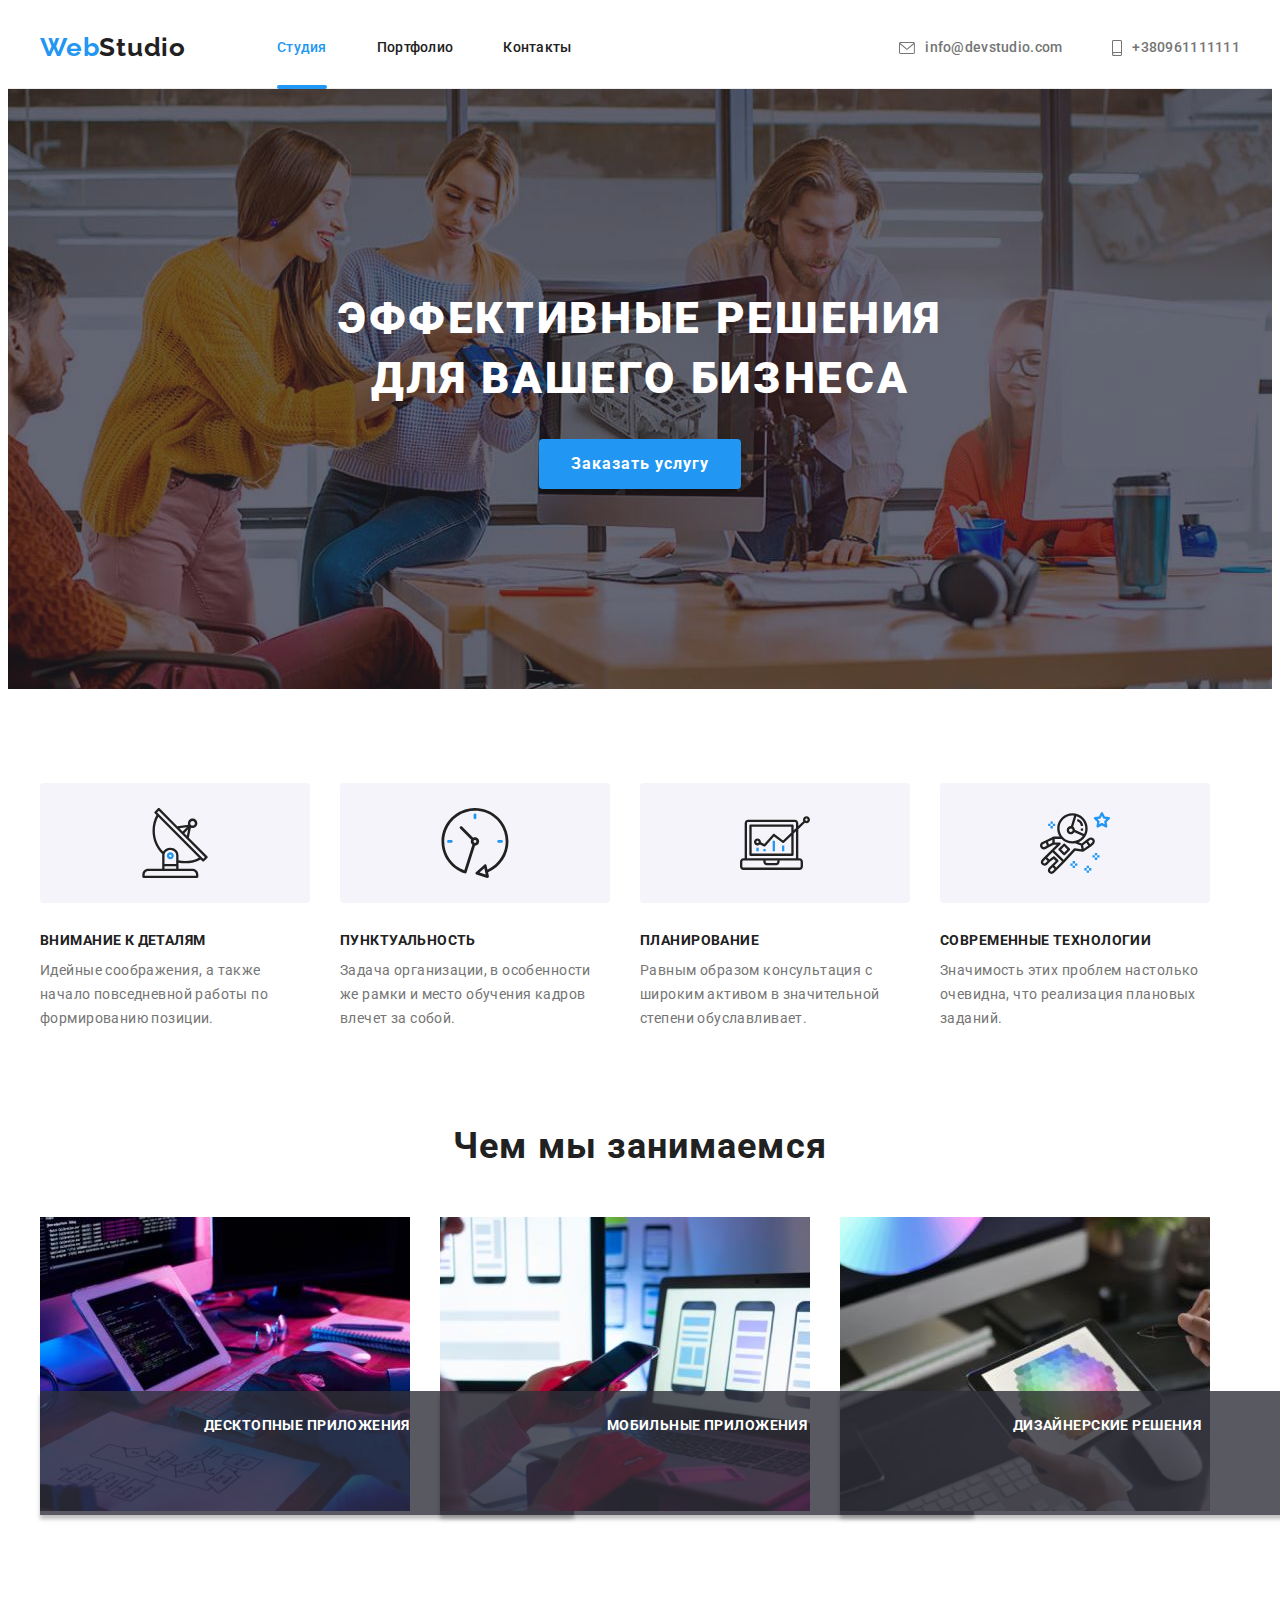
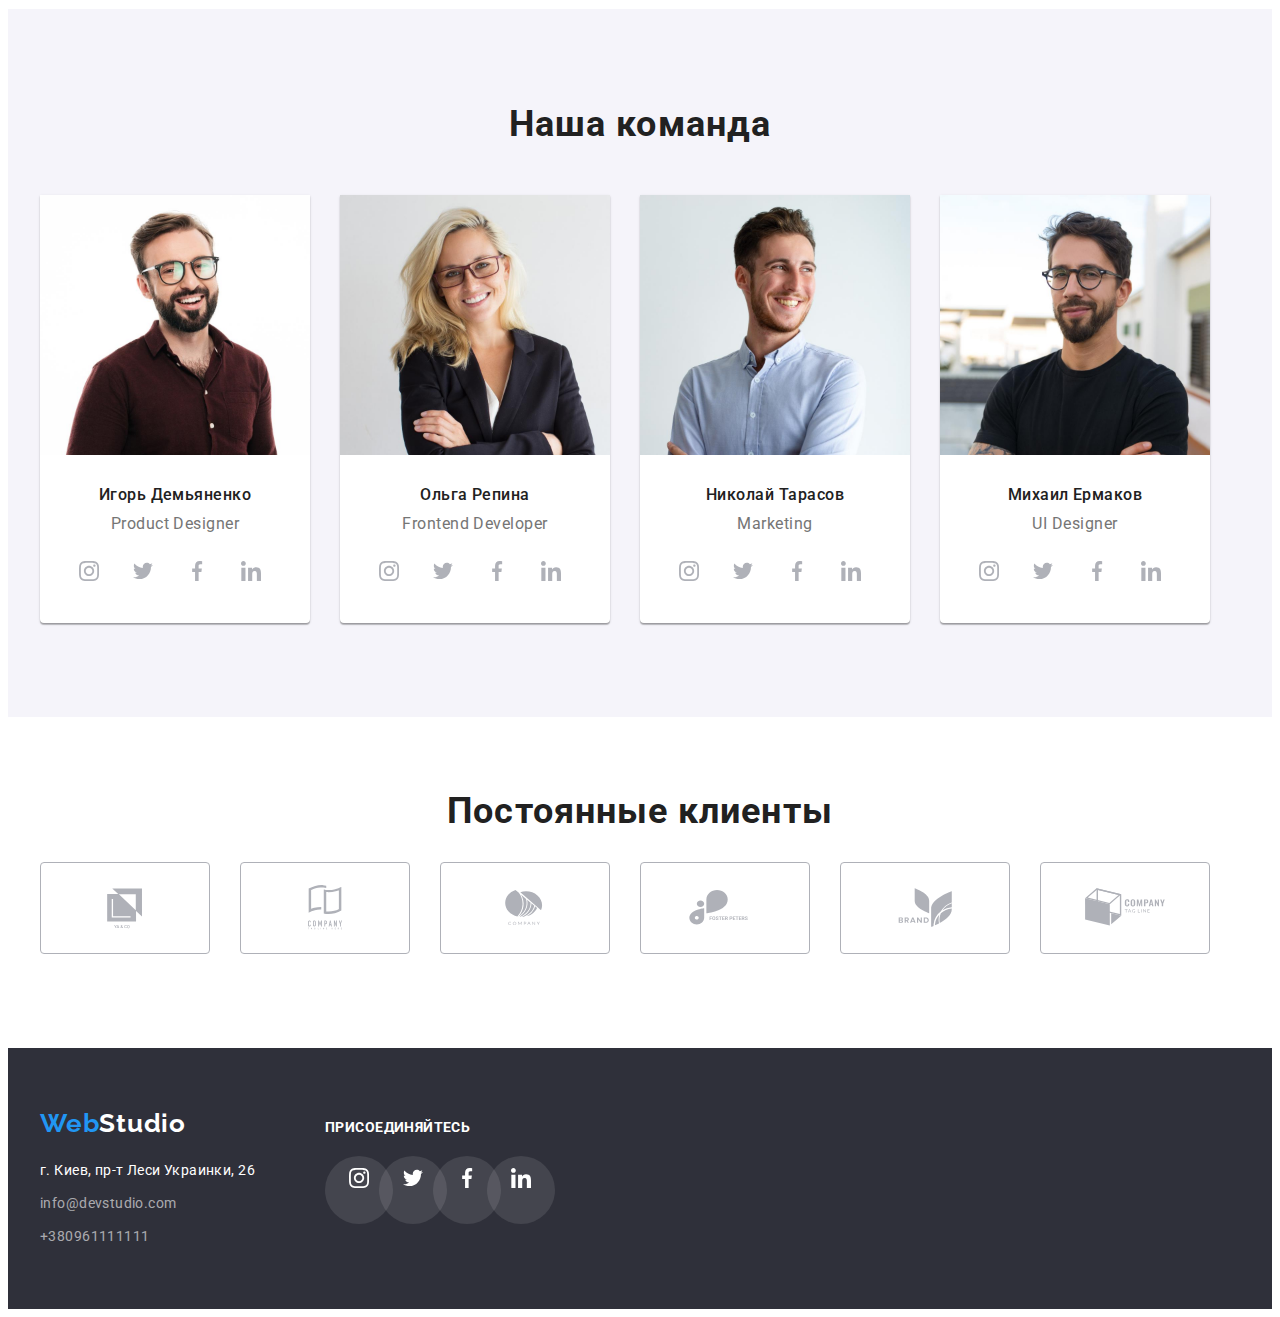
==== index.html @ d9d8e232 "added modal window" ====
<!DOCTYPE html>
<html lang="en">
<head>
    <meta charset="UTF-8">
    <meta http-equiv="X-UA-Compatible" content="IE=edge">
    <meta name="viewport" content="width=device-width, initial-scale=1.0">
    <title>WebStudio</title>
    <link rel="preconnect" href="https://fonts.googleapis.com">
    <link rel="preconnect" href="https://fonts.gstatic.com" crossorigin>
    <link href="https://fonts.googleapis.com/css2?family=Raleway:wght@700&family=Roboto:wght@400;500;900&display=swap"
      rel="stylesheet">
      <link rel="stylesheet" href="https://cdnjs.cloudflare.com/ajax/libs/modern-normalize/0.2.0/modern-normalize.min.css"
        integrity="sha512-sqIVMkf5f8XGYI/UZYGs7wODxlUeoj9JknataPfUwtvrSKWMHrMXGZ7Evb6nabFYJQG15vFFyALe6r0nWCD1Ug=="
        crossorigin="anonymous" referrerpolicy="no-referrer" />
    <link rel="stylesheet" href="./css/styles.css">
</head>

<body>
<!-- header -->
  <header class="header">
    <div class="container header-container">
      <nav class="header-nav">
        <a class="header-logo link" href=""><span class="logo-accent">Web</span>Studio</a>
        <ul class="header-list list">
            <li class="header-item">
              <a class="header-link link current" href="./index.html">Студия</a>
            </li>
            <li class="header-item">
              <a class="header-link link" href="./portfolio.html">Портфолио</a>
            </li>
            <li class="header-item">
              <a class="header-link link" href="">Контакты</a>
            </li>
        </ul>
      </nav> 
      
    <ul class="header-cont-list list">
      <li class="header-cont-item">
        <a class="header-cont-link link header-cont-link-icon" href="mailto:info@devstudio.com">
          <svg class="header-cont-icon" width="16px" height="12px">
            <use href="./images/icons.svg#envelope"></use>
          </svg>
          info@devstudio.com</a>
      </li>
      <li class="header-cont-item">
        <a class="header-cont-link link" href="tel:+380961111111">
          <svg class="header-cont-icon" width="10px" height="16px">
            <use href="./images/icons.svg#smartphone"></use>
          </svg>
          +380961111111</a>
      </li>
    </ul>
    </div>
  </header>

  <main>
<!--Hero-->
    <section class="hero bgr-image">
      <div class="container">
        <h1 class="hero-title">Эффективные решения для вашего бизнеса</h1>
        <button class="hero-button" type="button" data-modal-open>Заказать услугу</button>
      </div>
    </section>
    
<!--Our Qualities-->
    <section class="qualities section">
      <div class="container qualities-container">
      <h2 class="qualities-title visually-hidden">заголовок</h2>
      <ul class="qualities-list list">
        <li class="qualities-item">
          <div class="qualities-img">
            <svg class="qualities-icon">
              <use href="./images/icons.svg#antenna"></use>
            </svg>
          </div>
          <h3 class="qualities-second-title">Внимание к деталям</h3>
          <p class="qualities-text">Идейные соображения, а также начало повседневной работы по формированию позиции.</p>
        </li>
        <li class="qualities-item">
          <div class="qualities-img">
            <svg class="qualities-icon">
              <use href="./images/icons.svg#clock"></use>
            </svg>
          </div>
          <h3 class="qualities-second-title">Пунктуальность</h3>
          <p class="qualities-text">Задача организации, в особенности же рамки и место обучения кадров влечет за собой.</p>
        </li>
        <li class="qualities-item">
          <div class="qualities-img">
            <svg class="qualities-icon">
              <use href="./images/icons.svg#diagram"></use>
            </svg>
          </div>
          <h3 class="qualities-second-title">Планирование</h3>
          <p class="qualities-text">Равным образом консультация с широким активом в значительной степени обуславливает.</p>
        </li>
        <li class="qualities-item">
          <div class="qualities-img">
            <svg class="qualities-icon">
              <use href="./images/icons.svg#astronaut"></use>
            </svg>
          </div>
          <h3 class="qualities-second-title">Современные технологии</h3>
          <p class="qualities-text">Значимость этих проблем настолько очевидна, что реализация плановых заданий.</p>
        </li>
      </ul>
      </div>
    </section>

<!--What we do-->
      <section class="work section">
        <div class="container work-container">
        <h2 class="work-title">Чем мы занимаемся</h2>
        <ul class="work-list list" >
            <li class="work-item">
              <img class="work-img" src="./images/img1.jpg" alt="оформление контента" width="370">
              <p class="work-text">
                Десктопные приложения
              </p>
            </li>
          <li class="work-item">
            <img src="./images/img2.jpg" alt="мобильные приложения" width="370">
            <p class="work-text">
              Мобильные приложения
            </p>
          </li>
          <li class="work-item">
            <img src="./images/img3.jpg" alt="цветовая гамма на планщете" width="370">
            <p class="work-text">
              Дизайнерские решения
            </p>
          </li>
        </ul>
        </div>
      </section>
      
<!--Our Team-->
    <section class="team section">
      <div class="container">
      <h2 class="team-title">Наша команда</h2>
      <ul class="team-list list">
        <li class="team-item">
          <img class="team-photo" src="./images/photo1.jpg" alt="фото сотрудника" width="270">
          <diV class="team-description">
            <h3 class="team-name">Игорь Демьяненко</h3>
            <p class="team-position">Product Designer</p>
            <ul class="team-social-list list">
              <li class="team-social-item">
                <a href="" class="team-social-link">
                  <svg class="team-social-icon">
                    <use href="./images/icons.svg#instagram"></use>
                  </svg>
                </a>
              </li>
              <li class="team-social-item">
                <a href="" class="team-social-link">
                  <svg class="team-social-icon">
                    <use href="./images/icons.svg#twitter"></use>
                  </svg>
                </a>
              </li>
              <li class="team-social-item">
                <a href="" class="team-social-link">
                  <svg class="team-social-icon">
                    <use href="./images/icons.svg#facebook"></use>
                  </svg>
                </a>
              </li>
              <li class="team-social-item">
                <a href="" class="team-social-link">
                  <svg class="team-social-icon">
                    <use href="./images/icons.svg#linkedin"></use>
                  </svg>
                </a>
              </li>
            </ul>
          </diV>
        </li>
        
        <li class="team-item">
          <img class="team-photo" src="./images/photo2.jpg" alt="фото сотрудника" width="270">
          <diV class="team-description">
            <h3 class="team-name">Ольга Репина</h3>
            <p class="team-position">Frontend Developer</p>
            <ul class="team-social-list list">
              <li class="team-social-item">
                <a href="" class="team-social-link">
                  <svg class="team-social-icon">
                    <use href="./images/icons.svg#instagram"></use>
                  </svg>
                </a>
              </li>
              <li class="team-social-item">
                <a href="" class="team-social-link">
                  <svg class="team-social-icon">
                    <use href="./images/icons.svg#twitter"></use>
                  </svg>
                </a>
              </li>
              <li class="team-social-item">
                <a href="" class="team-social-link">
                  <svg class="team-social-icon">
                    <use href="./images/icons.svg#facebook"></use>
                  </svg>
                </a>
              </li>
              <li class="team-social-item">
                <a href="" class="team-social-link">
                  <svg class="team-social-icon">
                    <use href="./images/icons.svg#linkedin"></use>
                  </svg>
                </a>
              </li>
            </ul>
          </diV>
        </li>
        <li class="team-item">
          <img class="team-photo" src="./images/photo3.jpg" alt="фото сотрудника" width="270">
          <diV class="team-description">
            <h3 class="team-name">Николай Тарасов</h3>
            <p class="team-position">Marketing</p>
            <ul class="team-social-list list">
              <li class="team-social-item">
                <a href="" class="team-social-link">
                  <svg class="team-social-icon">
                    <use href="./images/icons.svg#instagram"></use>
                  </svg>
                </a>
              </li>
              <li class="team-social-item">
                <a href="" class="team-social-link">
                  <svg class="team-social-icon">
                    <use href="./images/icons.svg#twitter"></use>
                  </svg>
                </a>
              </li>
              <li class="team-social-item">
                <a href="" class="team-social-link">
                  <svg class="team-social-icon">
                    <use href="./images/icons.svg#facebook"></use>
                  </svg>
                </a>
              </li>
              <li class="team-social-item">
                <a href="" class="team-social-link">
                  <svg class="team-social-icon">
                    <use href="./images/icons.svg#linkedin"></use>
                  </svg>
                </a>
              </li>
            </ul>
          </diV>
        </li>
        <li class="team-item"> 
          <img class="team-photo" src="./images/photo4.jpg" alt="фото сотрудника" width="270">
          <diV class="team-description">
            <h3 class="team-name">Михаил Ермаков</h3>
            <p class="team-position">UI Designer</p>
            <ul class="team-social-list list">
              <li class="team-social-item">
                <a href="" class="team-social-link">
                  <svg class="team-social-icon">
                    <use href="./images/icons.svg#instagram"></use>
                  </svg>
                </a>
              </li>
              <li class="team-social-item">
                <a href="" class="team-social-link">
                  <svg class="team-social-icon">
                    <use href="./images/icons.svg#twitter"></use>
                  </svg>
                </a>
              </li>
              <li class="team-social-item">
                <a href="" class="team-social-link">
                  <svg class="team-social-icon">
                    <use href="./images/icons.svg#facebook"></use>
                  </svg>
                </a>
              </li>
              <li class="team-social-item">
                <a href="" class="team-social-link">
                  <svg class="team-social-icon">
                    <use href="./images/icons.svg#linkedin"></use>
                  </svg>
                </a>
              </li>
            </ul>
          </diV>
        </li>
      </ul>
    </div>
    </section>

<!--Regular Clients-->
    <section class="clients section">
      <div class="container">
        <h2 class="clients-title">Постоянные клиенты</h2>
        <ul class="clients-list list">
          <li class="clients-item">
            <a class="clients-link" href="">
              <svg class="clients-icon">
                <use href="./images/icons.svg#Company1-logo"></use>
              </svg>
            </a>
          </li>
          <li class="clients-item">
            <a class="clients-link" href="">
              <svg class="clients-icon">
                <use href="./images/icons.svg#Company2-Logo"></use>
              </svg>
            </a>
          </li>
          <li class="clients-item">
            <a class="clients-link" href="">
              <svg class="clients-icon">
                <use href="./images/icons.svg#Company3-Logo"></use>
              </svg>
            </a>
          </li>
          <li class="clients-item">
            <a class="clients-link" href="">
              <svg class="clients-icon">
                <use href="./images/icons.svg#Company4-Logo"></use>
              </svg>
            </a>
          </li>
          <li class="clients-item">
            <a class="clients-link" href="">
              <svg class="clients-icon">
                <use href="./images/icons.svg#Company5-Logo"></use>
              </svg>
            </a>
          </li>
          <li class="clients-item">
            <a class="clients-link" href="">
              <svg class="clients-icon">
                <use href="./images/icons.svg#Company6-Logo"></use>
              </svg>
            </a>
          </li>
          
        </ul>
      </div>
    </section>
  </main>
  
<!---------------- footer ------------------->
  <footer class="footer">
    <div class="container footer-container">
      <div class="footer-adress-conteiner">
        <a class="footer-logo link" href="WebStudio"> <span class="logo-accent">Web</span>Studio</a>
        <address class="address">
          г. Киев, пр-т Леси Украинки, 26
        </address>
        <ul class="footer-list list">
          <li class="footer-item">
            <a class="footer-link link" href="mailto:info@devstudio.com">info@devstudio.com</a>
          </li>
          <li class="footer-item">
            <a class="footer-link link" href="tel:+380961111111">+380961111111</a>
          </li>
        </ul>
      </div>

      <div class="footer-social-conteiner">
        <p class="footer-social-text">присоединяйтесь</p>
        <ul class="footer-social-list list">
          <li class="footer-social-item">
            <a href="" class="footer-social-link link">
              <svg class="footer-social-icon">
                <use href="./images/icons.svg#instagram"></use>
              </svg>
            </a>
          </li>
          <li class="footer-social-item">
            <a href="" class="footer-social-link link">
              <svg class="footer-social-icon">
                <use href="./images/icons.svg#twitter"></use>
              </svg>
            </a>
          </li>
          <li class="footer-social-item">
            <a href="" class="footer-social-link link">
              <svg class="footer-social-icon">
                <use href="./images/icons.svg#facebook"></use>
              </svg>
            </a>
          </li>
          <li class="footer-social-item">
            <a href="" class="footer-social-link link">
              <svg class="footer-social-icon">
                <use href="./images/icons.svg#linkedin"></use>
              </svg>
            </a>
          </li>
        </ul>
        
      </div>
    </div>
  </footer> 

<!---------------- Modal widow ------------------>
  <div class="backdrop is-hidden" data-modal>
    <div class="modal">
      <button type="button" class="close-modal" data-modal-close>
        <svg class="close-modal-icon" width="18px" height="18px">
          <use href="./images/icons.svg#close"></use>
        </svg>
      </button>
    </div>
  </div>

<script src="./js/modal.js"></script>
</body>
</html>
---- css/styles.css ----
:root {
  --primery-text-color: #757575;
  --title-text-color: #212121;
  --accent-text-clor: #2196f3;
  --background-color: #2f303a;
  --white-color: #ffffff;
  --icons-color: #afb1b8;
}

body {
  color: var(--primery-text-color);
  font-family: roboto;
}

.list {
  list-style: none;
}

.link {
  text-decoration: none;
}

.visually-hidden {
  position: absolute;
  white-space: nowrap;
  width: 1px;
  height: 1px;
  overflow: hidden;
  border: 0;
  padding: 0;
  clip: rect(0 0 0 0);
  clip-path: inset(50%);
  margin: -1px;
}

p,
h1,
h2,
h3,
h4,
h5,
h6 {
  margin: 0;
}
ul {
  margin: 0;
  padding: 0;
}

.container {
  width: 1200px;
  padding-right: 15px;
  padding-left: 15px;
  margin: 0 auto;
}

.section {
  padding-top: 94px;
  padding-bottom: 94px;
  max-width: 1600px;
}

/* ..........................header .........................*/

.header {
  border-bottom: 1px solid #ececec;
  max-width: 1600px;

  font-family: Roboto;
  font-weight: 500;
  font-size: 14px;
  line-height: 1.14;
  letter-spacing: 0.02em;
  background-color: var(--white-color);
}

.header-container {
  display: flex;
  justify-content: space-between;
  align-items: center;
}

.header-nav {
  display: flex;
  align-items: center;
}

.header-logo {
  margin-right: 91px;
  font-family: Raleway;
  font-weight: 700;
  font-size: 26px;
  line-height: 1.2;
  letter-spacing: 0.03em;
  color: var(--title-text-color);
}
.logo-accent {
  color: var(--accent-text-clor);
}

.header-list {
  display: flex;
}

.header-item:not(:last-child) {
  margin-right: 50px;
}

.header-link {
  position: relative;
  display: block;
  padding-top: 32px;
  padding-bottom: 32px;
  color: var(--title-text-color);
  transition: color 250ms cubic-bezier(0.4, 0, 0.2, 1);
}
.header-link:hover,
.header-link:focus {
  color: var(--accent-text-clor);
}

.current {
  color: var(--accent-text-clor);
}
.current::after {
  content: '';
  position: absolute;
  bottom: -1px;
  left: 0;
  display: block;
  width: 100%;
  height: 4px;
  background-color: var(--accent-text-clor);
  border-radius: 2px;
}

.header-cont-list {
  display: flex;
}

.header-cont-item + .header-cont-item {
  margin-left: 50px;
}

.header-cont-link {
  width: 100%;
  height: 100%;
  display: flex;
  justify-content: center;
  align-items: center;
  color: var(--primery-text-color);
  transition: color 250ms cubic-bezier(0.4, 0, 0.2, 1);
}

.header-cont-link:hover,
.header-cont-link:focus {
  color: var(--accent-text-clor);
}

.header-cont-icon {
  margin-right: 10px;
  fill: currentColor;
}
/* .header-cont-link:hover .header-cont-icon,
.header-cont-link:focus .header-cont-icon {
  fill: var(--accent-text-clor);
} */

/* .......................Hero........................... */

.hero {
  background-image: linear-gradient(to right, rgba(47, 48, 58, 0.4), rgba(47, 48, 58, 0.4)),
    url('../images/Hero-Bgrd.jpg');
  background-repeat: no-repeat;
  background-position: center;
  background-size: cover;
  padding-top: 200px;
  padding-bottom: 200px;
  text-align: center;
  max-width: 1600px;
}

.hero-title {
  width: 696px;
  margin-right: auto;
  margin-left: auto;

  font-weight: 900;
  font-size: 44px;
  line-height: 1.36;
  text-align: center;
  letter-spacing: 0.06em;
  text-transform: uppercase;
  color: var(--white-color);
}

.hero-button {
  display: block;
  margin: 30px auto 0px;
  padding: 10px 32px;
  min-width: 136px;
  border: transparent;
  box-shadow: 0px 4px 4px rgba(0, 0, 0, 0.15);
  border-radius: 4px;

  font-weight: 700;
  font-size: 16px;
  line-height: 1.9;
  display: flex;
  align-items: center;
  text-align: center;
  letter-spacing: 0.06em;
  color: var(--white-color);
  background-color: var(--accent-text-clor);
  cursor: pointer;
  font-family: inherit;
}

/* .......................Our Qualities........................... */

.qualities-list {
  display: flex;
}

.qualities-item {
  width: 270px;
}
.qualities-item:not(:last-child) {
  margin-right: 30px;
}

.qualities-img {
  display: flex;
  justify-content: center;
  align-items: center;
  width: 270px;
  height: 120px;
  margin-bottom: 30px;
  border-radius: 4px;
  background-color: #f5f4fa;
}
.qualities-icon {
  width: 70px;
  height: 70px;
}

.qualities-second-title {
  margin-bottom: 10px;
  font-weight: 700;
  font-size: 14px;
  line-height: 1.14;
  letter-spacing: 0.03em;
  text-transform: uppercase;
  color: var(--title-text-color);
}

.qualities-text {
  font-weight: 400;
  font-size: 14px;
  line-height: 1.71;
  letter-spacing: 0.03em;
  color: var(--primery-text-color);
}

/* .......................What we do........................... */
.work {
  padding-top: 0;
}
.work-title {
  margin-bottom: 50px;
  font-weight: 700;
  font-size: 36px;
  line-height: 1.17;
  text-align: center;
  letter-spacing: 0.03em;
  color: var(--title-text-color);
}

.work-list {
  display: flex;
}

.work-item {
  position: relative;
  display: block;
  margin-right: 30px;
}
.work-item:last-child {
  margin-right: 0;
}

.work-img {
  display: block;
}

.work-text {
  position: absolute;
  bottom: 0;
  left: 0;
  width: 100%;
  height: 70px;
  padding: 27px 82px;
  background: rgba(47, 48, 58, 0.8);
  box-shadow: 0px 4px 4px rgba(0, 0, 0, 0.25);
  font-weight: 700;
  font-size: 14px;
  line-height: 1.14;
  text-align: center;
  letter-spacing: 0.03em;
  text-transform: uppercase;
  color: var(--white-color);
}

/* .......................Our Team........................... */

.team {
  background-color: #f5f4fa;
}

.team-description {
  padding-top: 30px;
  padding-bottom: 30px;
}

.team-photo {
  display: block;
}

.team-name {
  margin-bottom: 10px;
}

.team-title {
  margin-bottom: 50px;
  font-weight: 700;
  font-size: 36px;
  line-height: 1.17;
  text-align: center;
  letter-spacing: 0.03em;
  color: var(--title-text-color);
}

.team-list {
  display: flex;
}

.team-item {
  box-shadow: 0px 1px 3px rgba(0, 0, 0, 0.12), 0px 1px 1px rgba(0, 0, 0, 0.14),
    0px 2px 1px rgba(0, 0, 0, 0.2);
  border-radius: 0px 0px 4px 4px;
  background-color: var(--white-color);
}

.team-item:not(:last-child) {
  margin-right: 30px;
}

.team-name {
  font-weight: 500;
  font-size: 16px;
  line-height: 1.19;
  text-align: center;
  letter-spacing: 0.03em;
  color: var(--title-text-color);
}

.team-position {
  margin-bottom: 16px;
  font-weight: 400;
  font-size: 16px;
  line-height: 1.19;
  text-align: center;
  letter-spacing: 0.03em;
  color: var(--primery-text-color);
}

.team-social-list {
  display: flex;
  justify-content: center;
}

.team-social-item {
  width: 44px;
  height: 44px;
}
.team-social-item:not(last-child) {
  margin-right: 10px;
}

.team-social-link {
  width: 100%;
  height: 100%;
  display: flex;
  justify-content: center;
  align-items: center;
  border-radius: 50px;
  color: var(--icons-color);
  transition: color 250ms cubic-bezier(0.4, 0, 0.2, 1),
    background-color 250ms cubic-bezier(0.4, 0, 0.2, 1);
}

.team-social-icon {
  width: 20px;
  height: 20px;
  fill: currentColor;
}

.team-social-link:hover,
.team-social-link:focus {
  background-color: var(--accent-text-clor);
  color: white;
}

/* ......................Regular Clients.......................... */

.clients-title {
  margin-bottom: 50px;
  font-style: normal;
  font-weight: 700;
  font-size: 36px;
  line-height: 1.17px;
  text-align: center;
  letter-spacing: 0.03em;
  color: var(--title-text-color);
}

.clients-list {
  display: flex;
}

.clients-item {
  width: 170px;
  height: 92px;
}

.clients-item + .clients-item {
  margin-left: 30px;
}

.clients-link {
  display: flex;
  width: 100%;
  height: 100%;
  justify-content: center;
  align-items: center;
  box-sizing: border-box;
  border: 1px solid var(--icons-color);
  border-radius: 4px;
  color: var(--icons-color);
  transition: color 250ms cubic-bezier(0.4, 0, 0.2, 1),
    border-color 250ms cubic-bezier(0.4, 0, 0.2, 1);
}

.clients-link:hover,
.clients-link:focus {
  border-color: var(--accent-text-clor);
  color: var(--accent-text-clor);
}

.clients-icon {
  width: 100%;
  height: 100%;
  fill: currentColor;
}

/* .......................Footer........................... */

.footer {
  background-color: var(--background-color);
  padding-top: 60px;
  padding-bottom: 60px;
  max-width: 1600px;
}

.footer-container {
  display: flex;
  align-items: baseline;
}

.footer-logo {
  display: block;
  margin-bottom: 20px;
  font-family: Raleway;
  font-style: normal;
  font-weight: 700;
  font-size: 26px;
  line-height: 1.19;
  letter-spacing: 0.03em;
  color: var(--white-color);
}

.address {
  margin-bottom: 9px;
  font-style: normal;
  font-weight: 400;
  font-size: 14px;
  line-height: 1.71;
  letter-spacing: 0.03em;
  color: var(--white-color);
}
.footer-item:not(:last-child) {
  margin-bottom: 9px;
}
.footer-link {
  font-weight: 400;
  font-size: 14px;
  line-height: 1.71;
  letter-spacing: 0.03em;
  color: rgba(255, 255, 255, 0.6);
  ttransition: color 250ms cubic-bezier(0.4, 0, 0.2, 1);
}
.footer-link:hover,
.footer-link:focus {
  color: var(--accent-text-clor);
}

.footer-social-conteiner {
  margin-left: 70px;
}

.footer-social-text {
  margin-bottom: 20px;
  font-style: normal;
  font-weight: 700;
  font-size: 14px;
  line-height: 1.14;
  letter-spacing: 0.03em;
  text-transform: uppercase;
  color: var(--white-color);
}

.footer-social-list {
  display: flex;
  justify-content: flex-start;
  text-align: center;
}

.footer-social-item {
  width: 44px;
  height: 44px;
  margin-right: 10px;
}

.footer-social-link {
  display: inline-block;
  width: 100%;
  height: 100%;
  padding: 12px;
  border-radius: 50px;
  background: rgba(255, 255, 255, 0.1);
  transition: background-color 250ms cubic-bezier(0.4, 0, 0.2, 1);
}

.footer-social-link:hover,
.footer-social-link:focus {
  background-color: var(--accent-text-clor);
}

.footer-social-icon {
  width: 20px;
  height: 20px;
  fill: var(--white-color);
}

/* .......................Portfolio........................... */

/* .......................Buttons.......................... */

.portfolio-btn-list {
  display: flex;
  justify-content: center;
  margin-bottom: 34px;
}

.portfolio-btn-item:not(:last-child) {
  margin-right: 8px;
}

.porfolio-button {
  background-color: #f5f4fa;
  padding: 6px 22px;
  border: transparent;
  border-radius: 4px;
  font-style: normal;
  font-weight: 500;
  font-size: 16px;
  line-height: 1.62;
  text-align: center;
  letter-spacing: 0.03em;
  font-family: inherit;
  color: var(--title-text-color);
  transition: background-color 250ms cubic-bezier(0.4, 0, 0.2, 1),
    box-shadow 250ms cubic-bezier(0.4, 0, 0.2, 1);
}
.porfolio-button:hover,
.porfolio-button:focus {
  background-color: var(--accent-text-clor);
  box-shadow: 0px 3px 1px rgba(0, 0, 0, 0.1), 0px 1px 2px rgba(0, 0, 0, 0.08),
    0px 2px 2px rgba(0, 0, 0, 0.12);
}

/* .......................List of works......................... */

.portfolio-work-list {
  display: flex;
  flex-wrap: wrap;
}

.portfolio-work-item:not(:nth-child(3n)) {
  margin-right: 30px;
}
.portfolio-work-item:not(:nth-last-child(-n + 3)) {
  margin-bottom: 30px;
}

.portfolio-work-link {
  display: inline-block;
  transition: box-shadow 250ms cubic-bezier(0.4, 0, 0.2, 1);
}
.portfolio-work-link:hover {
  box-shadow: 0px 1px 1px rgba(0, 0, 0, 0.12), 0px 4px 4px rgba(0, 0, 0, 0.06),
    1px 4px 6px rgba(0, 0, 0, 0.16);
}

.portfolio-img {
  display: block;
}

.potfolio-thumb {
  position: relative;
  display: block;
  width: 370px;
  overflow: hidden;
}

.overlay {
  position: absolute;
  top: 0;
  left: 0;
  transform: translateY(100%);
  transition: transform 250ms cubic-bezier(0.4, 0, 0.2, 1);
  width: 100%;
  height: 100%;
  padding: 63px 24px;
  font-style: normal;
  font-weight: normal;
  font-size: 18px;
  line-height: 1.56;
  letter-spacing: 0.03em;
  color: #ffffff;
  background: rgba(33, 150, 243, 0.9);
}
.portfolio-work-link:hover .overlay {
  transform: translateY(0);
}

.portfolio-description {
  padding: 20px 24px;
  border-right: 1px solid #eeeeee;
  border-bottom: 1px solid #eeeeee;
  border-left: 1px solid #eeeeee;
}
.portfolio-works {
  margin-bottom: 4px;
  font-weight: 700;
  font-size: 18px;
  line-height: 2;
  letter-spacing: 0.06em;
  color: var(--title-text-color);
}

.portfolio-work-type {
  font-weight: 400;
  font-size: 16px;
  line-height: 1.87;
  letter-spacing: 0.03em;
  color: var(--primery-text-color);
}

.backdrop {
  position: fixed;
  top: 0;
  width: 100vw;
  height: 100vh;
  background-color: rgba(0, 0, 0, 0.5);
}

.modal {
  position: absolute;
  top: 50%;
  left: 50%;
  transform: translate(-50%, -50%);
  width: 528px;
  min-height: 581px;
  background: #ffffff;
  box-shadow: 0px 1px 3px rgba(0, 0, 0, 0.12), 0px 1px 1px rgba(0, 0, 0, 0.14),
    0px 2px 1px rgba(0, 0, 0, 0.2);
  border-radius: 4px;
}

.close-modal {
  position: absolute;
  top: 0;
  right: 0;
  display: flex;
  align-items: center;
  justify-content: center;
  width: 30px;
  height: 30px;
  border-radius: 50%;
}

.is-hidden {
  visibility: hidden;
  opacity: 0;
  pointer-events: none;
}

.backdrop.is-hidden .modal {
}
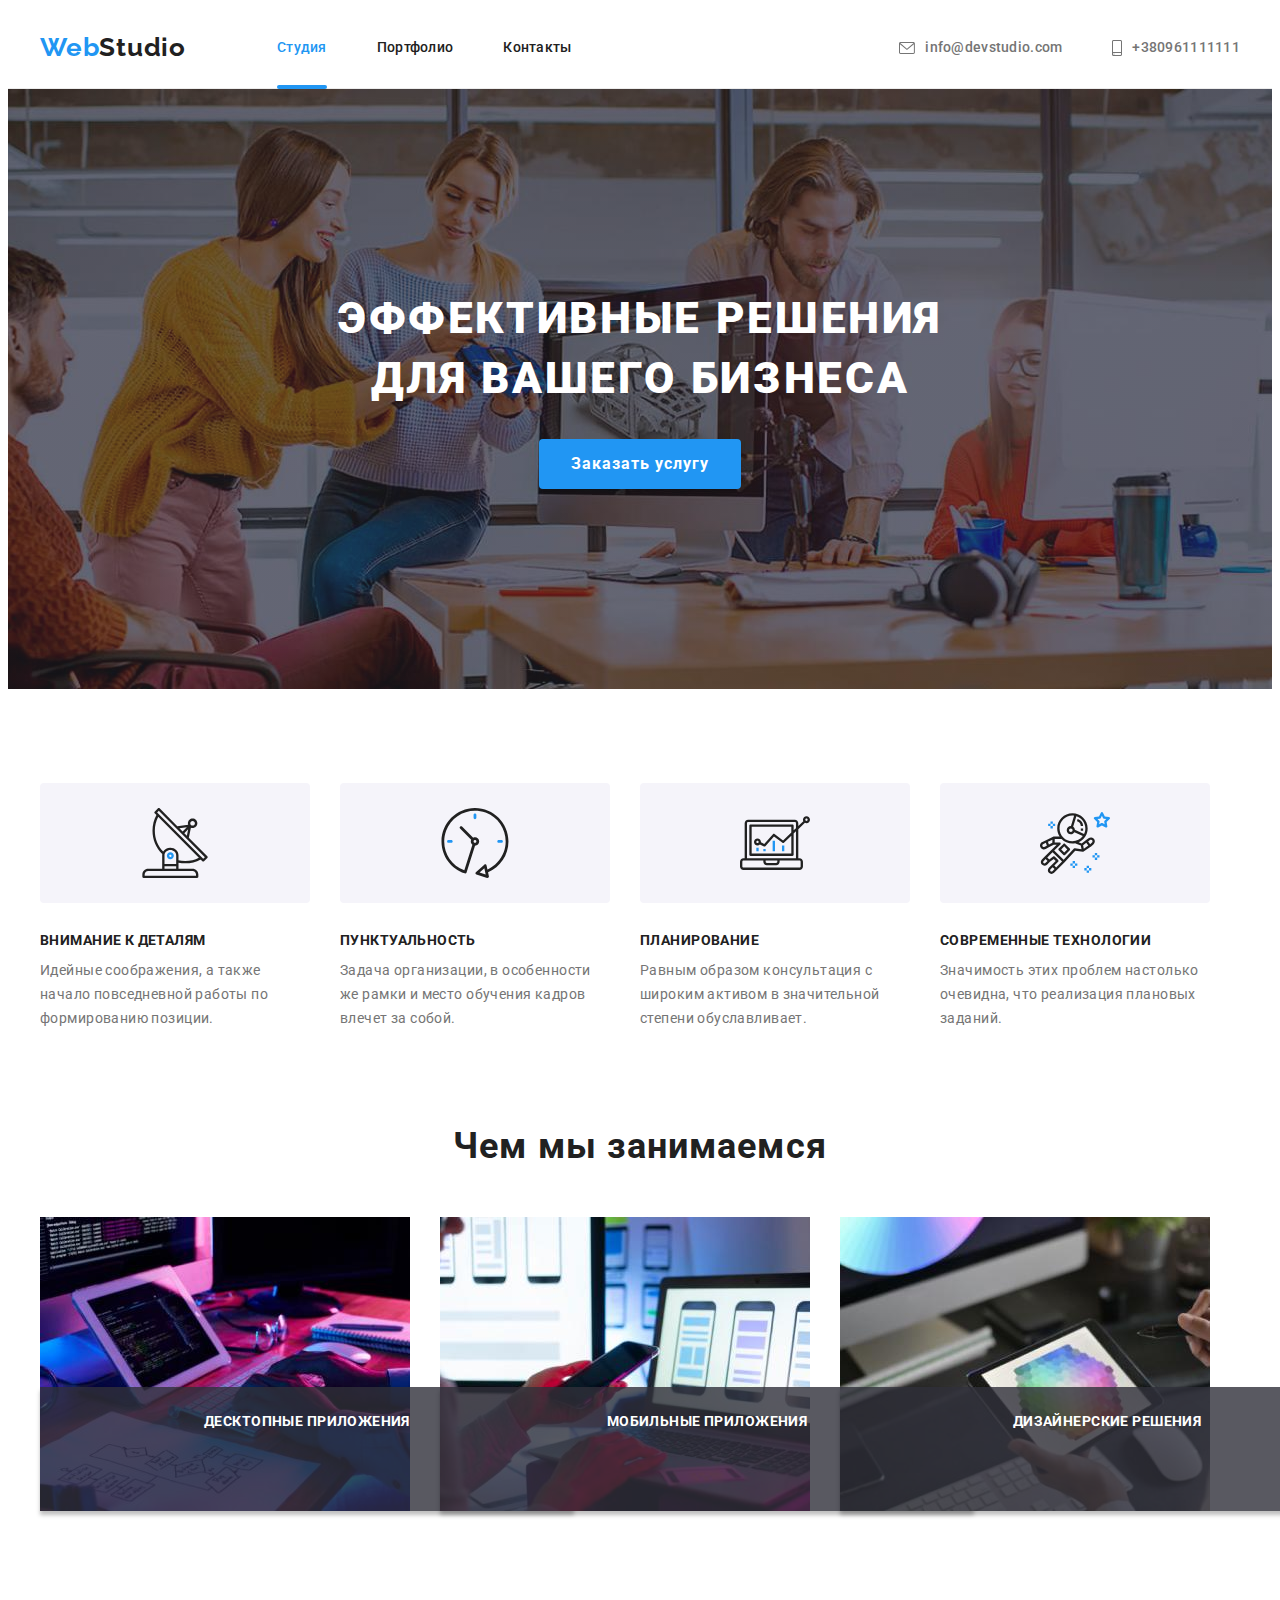
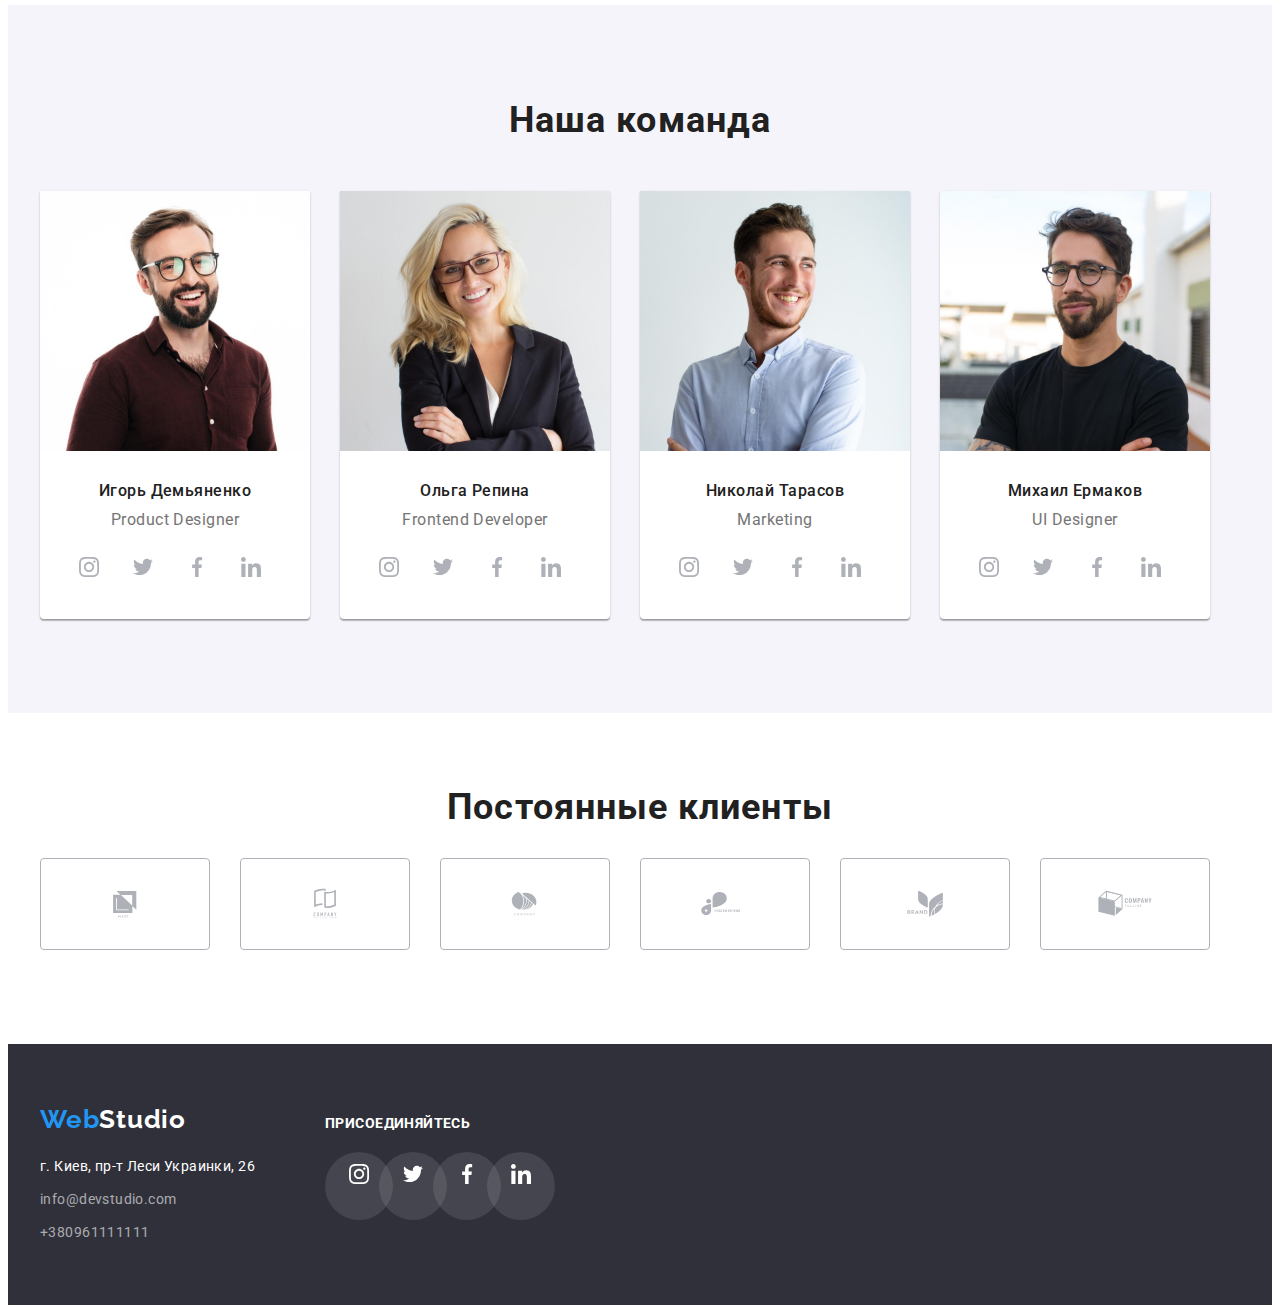
==== commit a7203d10: "remove maxwidth from sections, added type block to work-img, color to portfolio-btns, focus to porfo" ====
--- a/index.html
+++ b/index.html
@@ -119,13 +119,13 @@
               </p>
             </li>
           <li class="work-item">
-            <img src="./images/img2.jpg" alt="мобильные приложения" width="370">
+            <img class="work-img" src="./images/img2.jpg" alt="мобильные приложения" width="370">
             <p class="work-text">
               Мобильные приложения
             </p>
           </li>
           <li class="work-item">
-            <img src="./images/img3.jpg" alt="цветовая гамма на планщете" width="370">
+            <img class="work-img" src="./images/img3.jpg" alt="цветовая гамма на планщете" width="370">
             <p class="work-text">
               Дизайнерские решения
             </p>
@@ -299,42 +299,42 @@
         <ul class="clients-list list">
           <li class="clients-item">
             <a class="clients-link" href="">
-              <svg class="clients-icon">
+              <svg class="clients-icon" width="106px" height="60px">
                 <use href="./images/icons.svg#Company1-logo"></use>
               </svg>
             </a>
           </li>
           <li class="clients-item">
             <a class="clients-link" href="">
-              <svg class="clients-icon">
+              <svg class="clients-icon" width="106px" height="60px">
                 <use href="./images/icons.svg#Company2-Logo"></use>
               </svg>
             </a>
           </li>
           <li class="clients-item">
             <a class="clients-link" href="">
-              <svg class="clients-icon">
+              <svg class="clients-icon" width="106px" height="60px">
                 <use href="./images/icons.svg#Company3-Logo"></use>
               </svg>
             </a>
           </li>
           <li class="clients-item">
             <a class="clients-link" href="">
-              <svg class="clients-icon">
+              <svg class="clients-icon" width="106px" height="60px">
                 <use href="./images/icons.svg#Company4-Logo"></use>
               </svg>
             </a>
           </li>
           <li class="clients-item">
             <a class="clients-link" href="">
-              <svg class="clients-icon">
+              <svg class="clients-icon" width="106px" height="60px">
                 <use href="./images/icons.svg#Company5-Logo"></use>
               </svg>
             </a>
           </li>
           <li class="clients-item">
             <a class="clients-link" href="">
-              <svg class="clients-icon">
+              <svg class="clients-icon" width="106px" height="60px">
                 <use href="./images/icons.svg#Company6-Logo"></use>
               </svg>
             </a>
@@ -403,7 +403,7 @@
 <!---------------- Modal widow ------------------>
   <div class="backdrop is-hidden" data-modal>
     <div class="modal">
-      <button type="button" class="close-modal" data-modal-close>
+      <button type="button" class="modal-close" data-modal-close>
         <svg class="close-modal-icon" width="18px" height="18px">
           <use href="./images/icons.svg#close"></use>
         </svg>
--- a/css/styles.css
+++ b/css/styles.css
@@ -57,21 +57,18 @@
 .section {
   padding-top: 94px;
   padding-bottom: 94px;
-  max-width: 1600px;
 }
 
 /* ..........................header .........................*/
 
 .header {
-  border-bottom: 1px solid #ececec;
-  max-width: 1600px;
-
   font-family: Roboto;
   font-weight: 500;
   font-size: 14px;
   line-height: 1.14;
   letter-spacing: 0.02em;
   background-color: var(--white-color);
+  border-bottom: 1px solid #ececec;
 }
 
 .header-container {
@@ -177,7 +174,7 @@
   padding-top: 200px;
   padding-bottom: 200px;
   text-align: center;
-  max-width: 1600px;
+  /* max-width: 1600px; */
 }
 
 .hero-title {
@@ -458,8 +455,6 @@
 }
 
 .clients-icon {
-  width: 100%;
-  height: 100%;
   fill: currentColor;
 }
 
@@ -469,7 +464,6 @@
   background-color: var(--background-color);
   padding-top: 60px;
   padding-bottom: 60px;
-  max-width: 1600px;
 }
 
 .footer-container {
@@ -595,6 +589,7 @@
 .porfolio-button:hover,
 .porfolio-button:focus {
   background-color: var(--accent-text-clor);
+  color: var(--white-color);
   box-shadow: 0px 3px 1px rgba(0, 0, 0, 0.1), 0px 1px 2px rgba(0, 0, 0, 0.08),
     0px 2px 2px rgba(0, 0, 0, 0.12);
 }
@@ -650,7 +645,8 @@
   color: #ffffff;
   background: rgba(33, 150, 243, 0.9);
 }
-.portfolio-work-link:hover .overlay {
+.portfolio-work-link:hover .overlay,
+.portfolio-work-link:focus .overlay {
   transform: translateY(0);
 }
 
@@ -683,13 +679,16 @@
   width: 100vw;
   height: 100vh;
   background-color: rgba(0, 0, 0, 0.5);
+  transition: opacity 500ms, visibility 500ms;
 }
 
 .modal {
   position: absolute;
   top: 50%;
   left: 50%;
+  transform: scale(1);
   transform: translate(-50%, -50%);
+  transition: transform 1000ms;
   width: 528px;
   min-height: 581px;
   background: #ffffff;
@@ -698,7 +697,7 @@
   border-radius: 4px;
 }
 
-.close-modal {
+.modal-close {
   position: absolute;
   top: 0;
   right: 0;
@@ -717,4 +716,6 @@
 }
 
 .backdrop.is-hidden .modal {
-}
+  transform: scale(2) rotate(180deg) translate(500px, 300px);
+  transition: transform 500ms;
+}
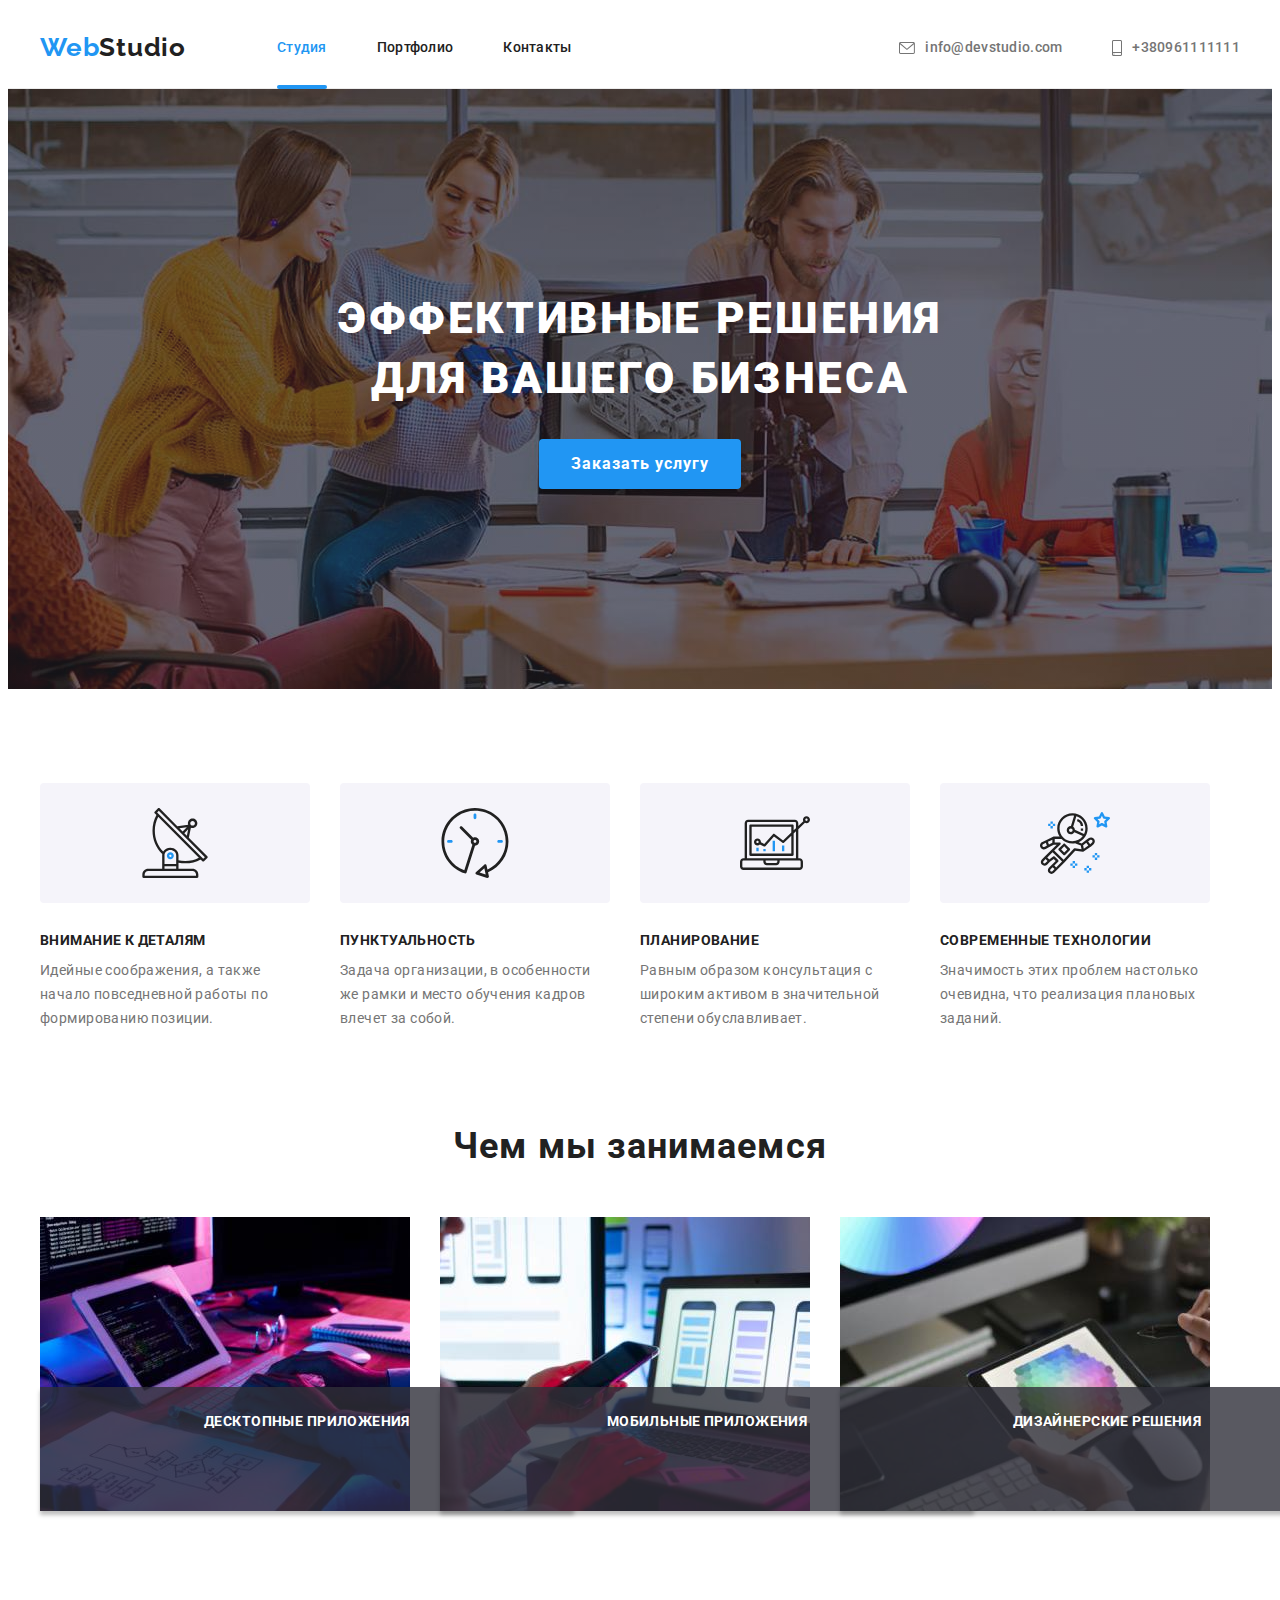
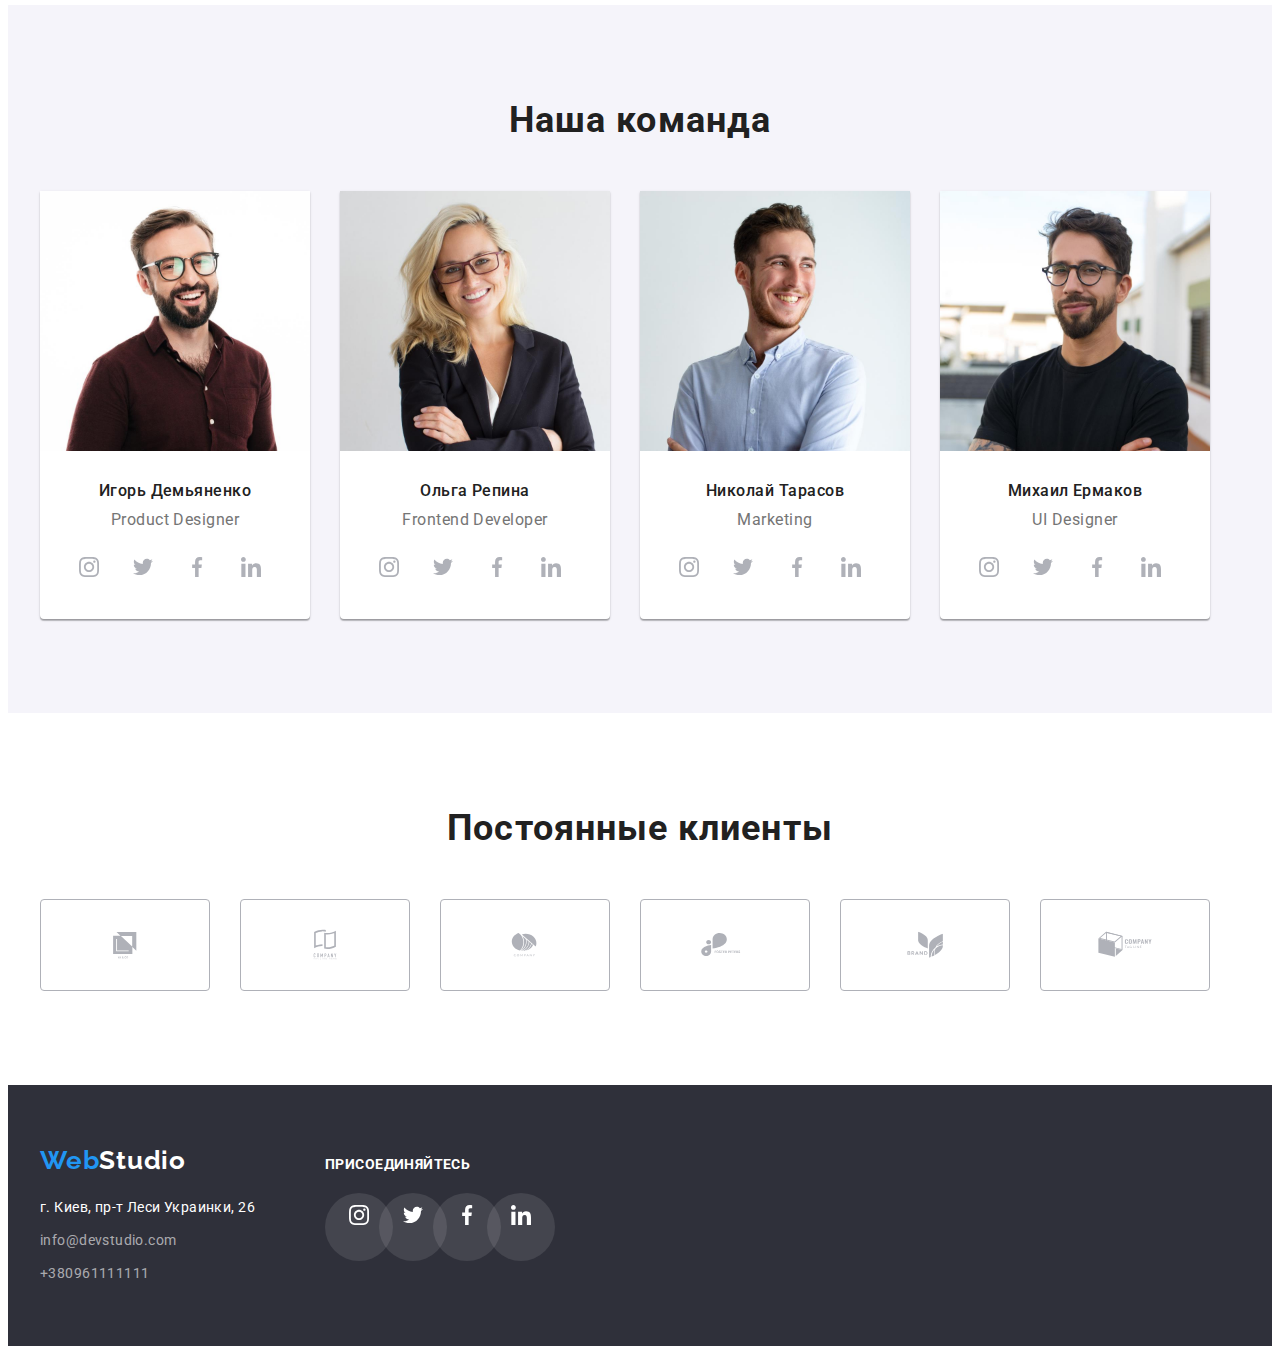
==== commit 490ad87b: "px-line-height, portfolio title marg.bottom 50px" ====
--- a/index.html
+++ b/index.html
@@ -7,7 +7,7 @@
     <title>WebStudio</title>
     <link rel="preconnect" href="https://fonts.googleapis.com">
     <link rel="preconnect" href="https://fonts.gstatic.com" crossorigin>
-    <link href="https://fonts.googleapis.com/css2?family=Raleway:wght@700&family=Roboto:wght@400;500;900&display=swap"
+    <link href="https://fonts.googleapis.com/css2?family=Raleway:wght@700&family=Roboto:wght@400;500;700&display=swap"
       rel="stylesheet">
       <link rel="stylesheet" href="https://cdnjs.cloudflare.com/ajax/libs/modern-normalize/0.2.0/modern-normalize.min.css"
         integrity="sha512-sqIVMkf5f8XGYI/UZYGs7wODxlUeoj9JknataPfUwtvrSKWMHrMXGZ7Evb6nabFYJQG15vFFyALe6r0nWCD1Ug=="
@@ -401,6 +401,7 @@
   </footer> 
 
 <!---------------- Modal widow ------------------>
+
   <div class="backdrop is-hidden" data-modal>
     <div class="modal">
       <button type="button" class="modal-close" data-modal-close>
--- a/css/styles.css
+++ b/css/styles.css
@@ -415,7 +415,7 @@
   font-style: normal;
   font-weight: 700;
   font-size: 36px;
-  line-height: 1.17px;
+  line-height: 1.17;
   text-align: center;
   letter-spacing: 0.03em;
   color: var(--title-text-color);
@@ -563,7 +563,7 @@
 .portfolio-btn-list {
   display: flex;
   justify-content: center;
-  margin-bottom: 34px;
+  margin-bottom: 50px;
 }
 
 .portfolio-btn-item:not(:last-child) {
@@ -673,21 +673,31 @@
   color: var(--primery-text-color);
 }
 
+/* ......................Modal widow......................... */
+
 .backdrop {
   position: fixed;
   top: 0;
   width: 100vw;
   height: 100vh;
   background-color: rgba(0, 0, 0, 0.5);
-  transition: opacity 500ms, visibility 500ms;
+  opacity: 1;
+  transition: opacity 1000ms cubic-bezier(0.4, 0, 0.2, 1);
+}
+
+.is-hidden {
+  visibility: hidden;
+  opacity: 0;
+  pointer-events: none;
+  transition: opacity 1000ms cubic-bezier(0.4, 0, 0.2, 1),
+    visibility 1000ms cubic-bezier(0.4, 0, 0.2, 1);
 }
 
 .modal {
   position: absolute;
   top: 50%;
   left: 50%;
-  transform: scale(1);
-  transform: translate(-50%, -50%);
+  transform: translate(-50%, -50%) scale(1);
   transition: transform 1000ms;
   width: 528px;
   min-height: 581px;
@@ -697,6 +707,11 @@
   border-radius: 4px;
 }
 
+.backdrop.is-hidden .modal {
+  transform: scale(2) rotate(180deg) translate(500px, 300px);
+  transition: transform 500ms cubic-bezier(0.4, 0, 0.2, 1);
+}
+
 .modal-close {
   position: absolute;
   top: 0;
@@ -708,14 +723,3 @@
   height: 30px;
   border-radius: 50%;
 }
-
-.is-hidden {
-  visibility: hidden;
-  opacity: 0;
-  pointer-events: none;
-}
-
-.backdrop.is-hidden .modal {
-  transform: scale(2) rotate(180deg) translate(500px, 300px);
-  transition: transform 500ms;
-}
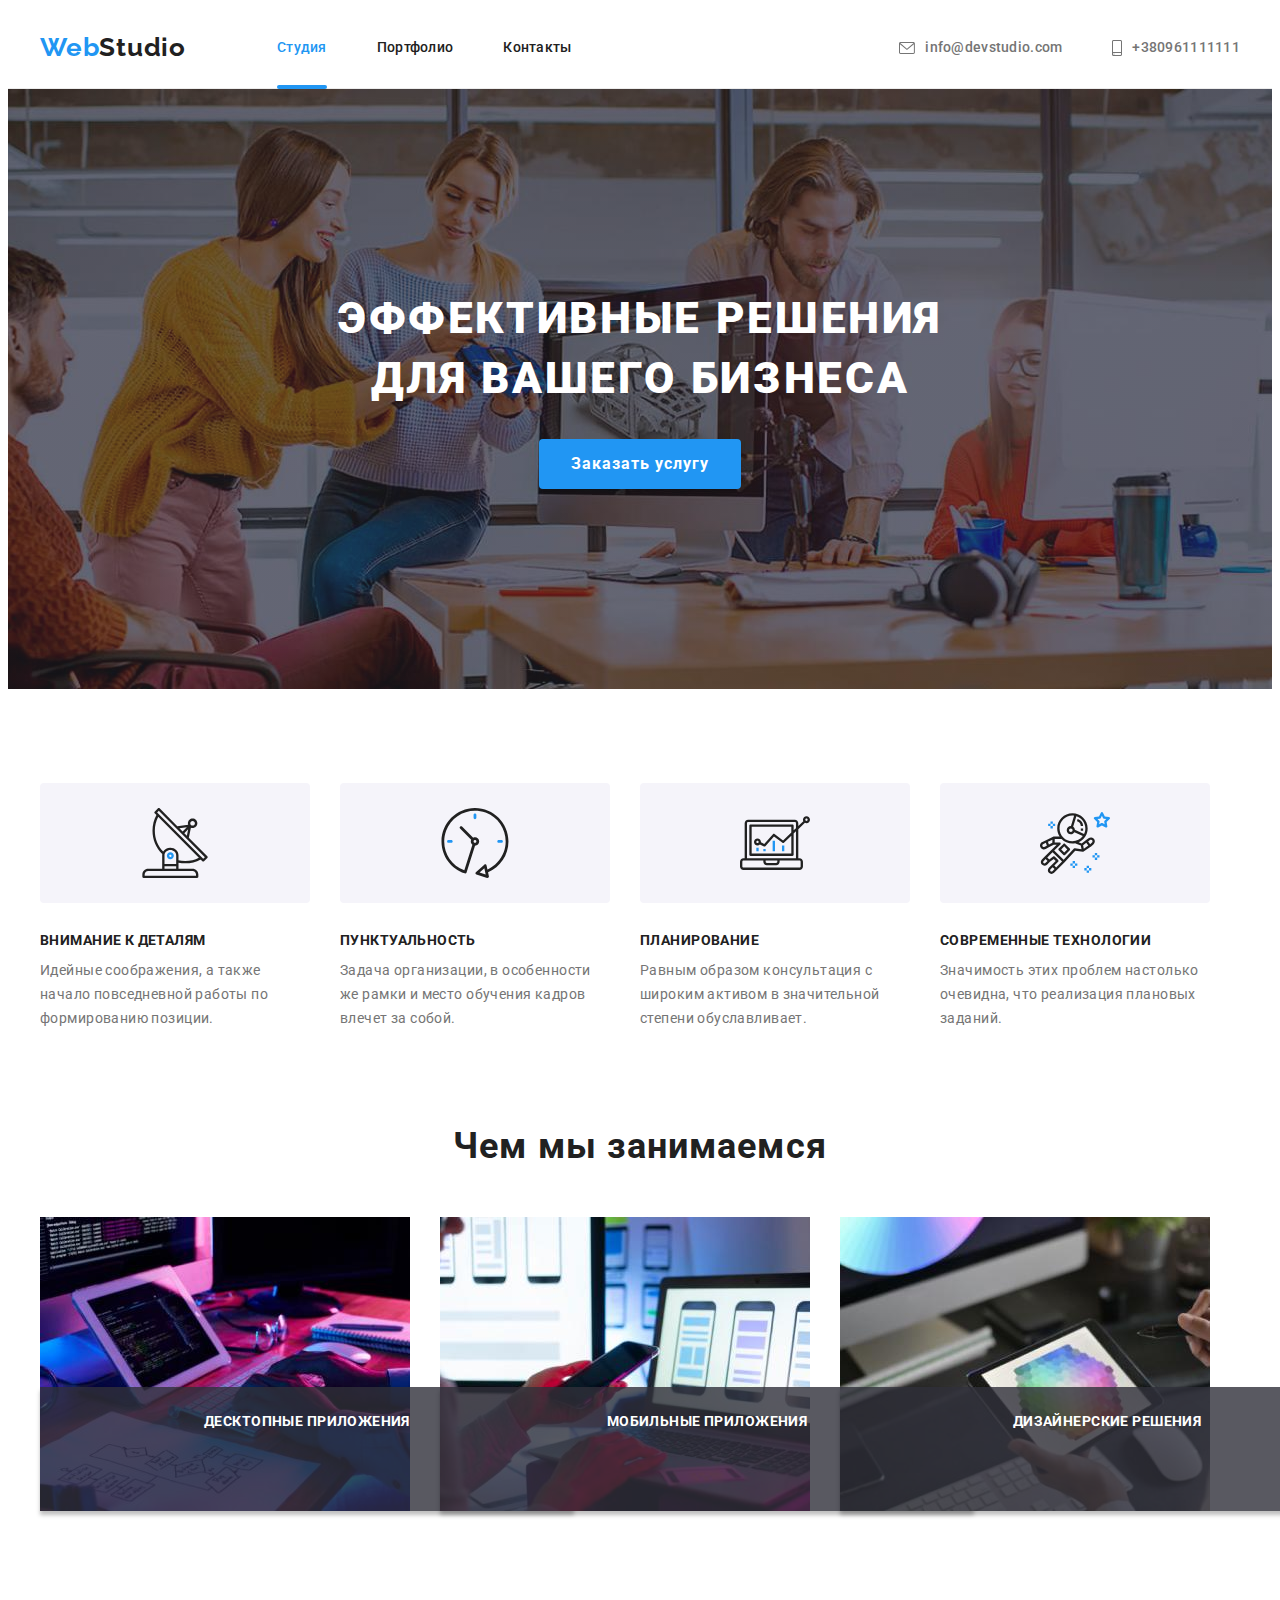
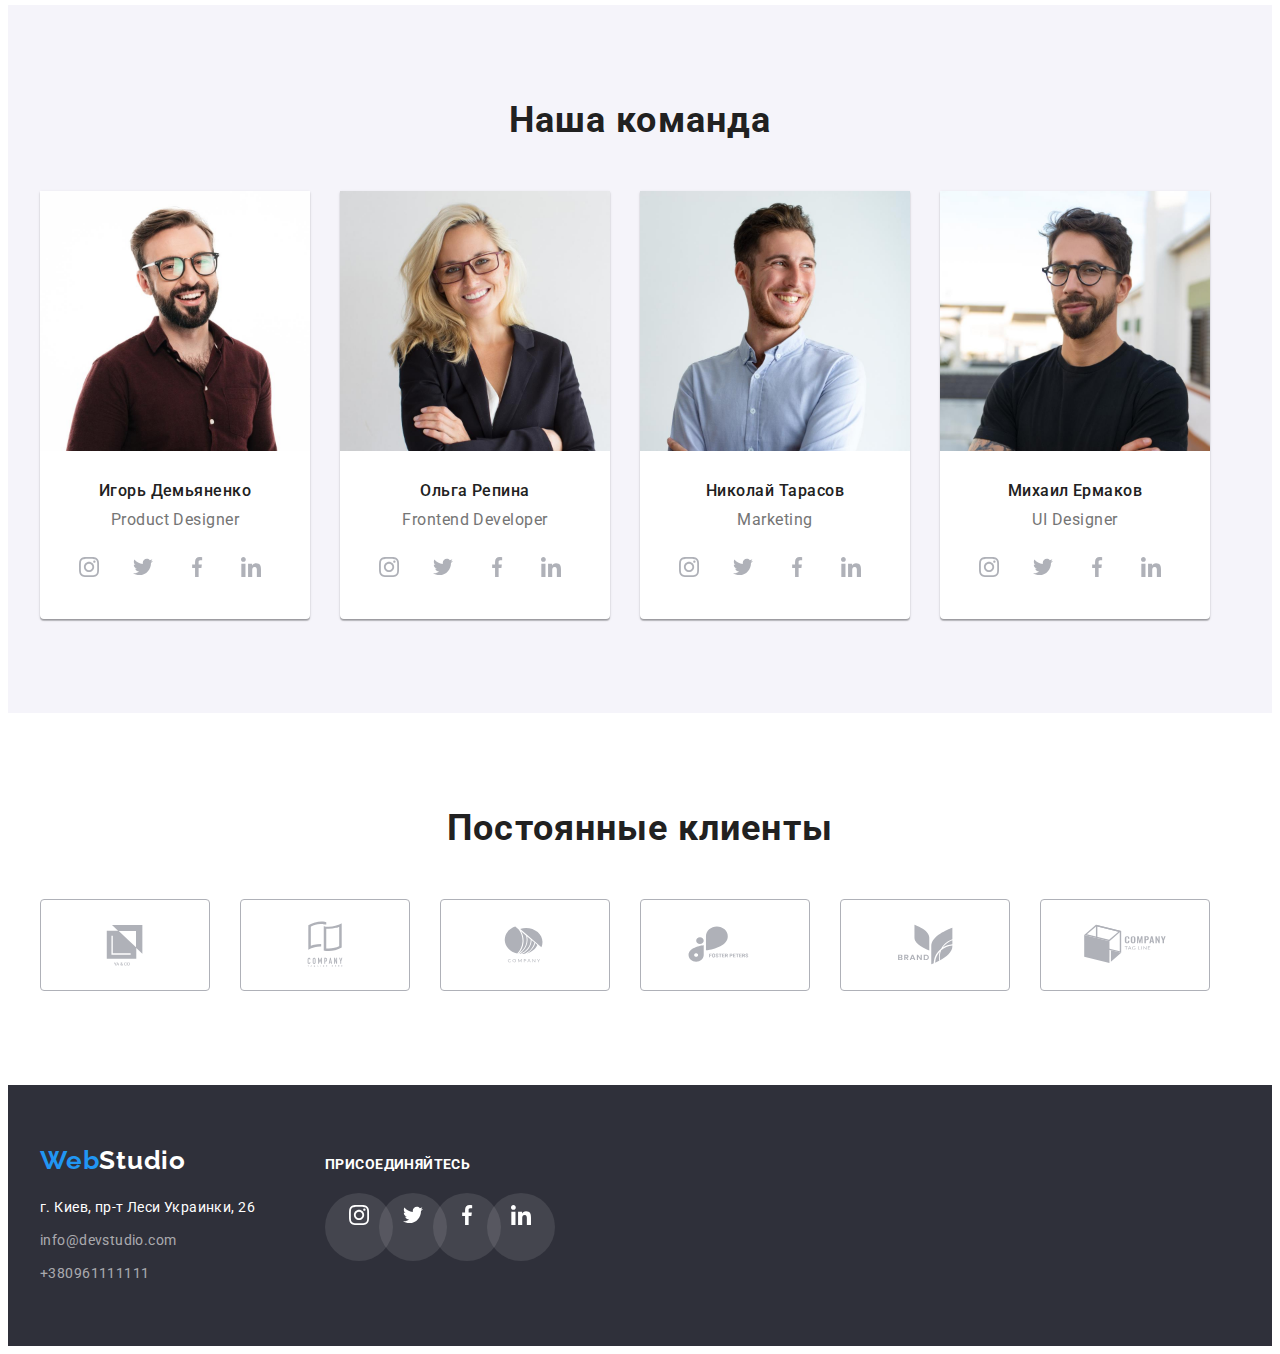
==== commit 93cd583a: "changed clients-icon sizes" ====
--- a/index.html
+++ b/index.html
@@ -299,47 +299,46 @@
         <ul class="clients-list list">
           <li class="clients-item">
             <a class="clients-link" href="">
-              <svg class="clients-icon" width="106px" height="60px">
+              <svg class="clients-icon" width="170px" height="92px">
                 <use href="./images/icons.svg#Company1-logo"></use>
               </svg>
             </a>
           </li>
           <li class="clients-item">
             <a class="clients-link" href="">
-              <svg class="clients-icon" width="106px" height="60px">
+              <svg class="clients-icon" width="170px" height="92px">
                 <use href="./images/icons.svg#Company2-Logo"></use>
               </svg>
             </a>
           </li>
           <li class="clients-item">
             <a class="clients-link" href="">
-              <svg class="clients-icon" width="106px" height="60px">
+              <svg class="clients-icon" width="170px" height="92px">
                 <use href="./images/icons.svg#Company3-Logo"></use>
               </svg>
             </a>
           </li>
           <li class="clients-item">
             <a class="clients-link" href="">
-              <svg class="clients-icon" width="106px" height="60px">
+              <svg class="clients-icon" width="170px" height="92px">
                 <use href="./images/icons.svg#Company4-Logo"></use>
               </svg>
             </a>
           </li>
           <li class="clients-item">
             <a class="clients-link" href="">
-              <svg class="clients-icon" width="106px" height="60px">
+              <svg class="clients-icon" width="170px" height="92px">
                 <use href="./images/icons.svg#Company5-Logo"></use>
               </svg>
             </a>
           </li>
           <li class="clients-item">
             <a class="clients-link" href="">
-              <svg class="clients-icon" width="106px" height="60px">
+              <svg class="clients-icon" width="170px" height="92px">
                 <use href="./images/icons.svg#Company6-Logo"></use>
               </svg>
             </a>
           </li>
-          
         </ul>
       </div>
     </section>
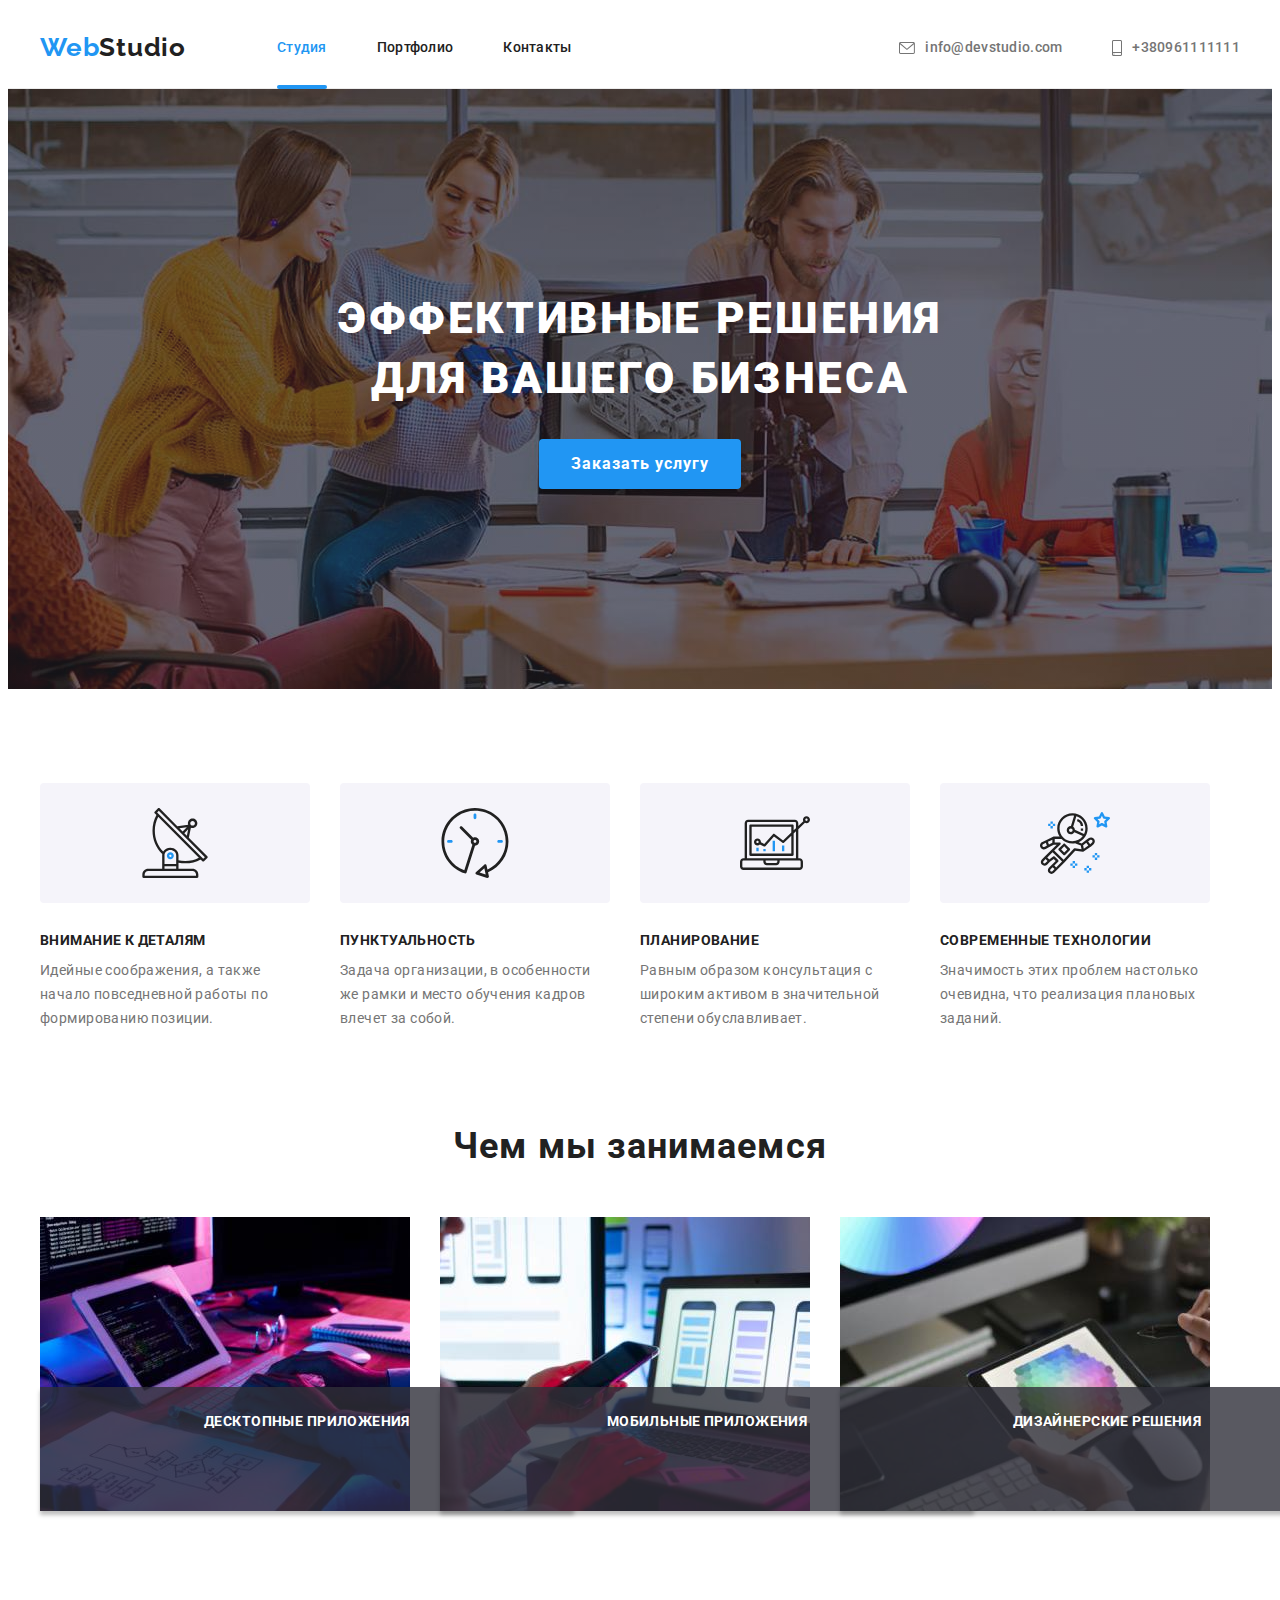
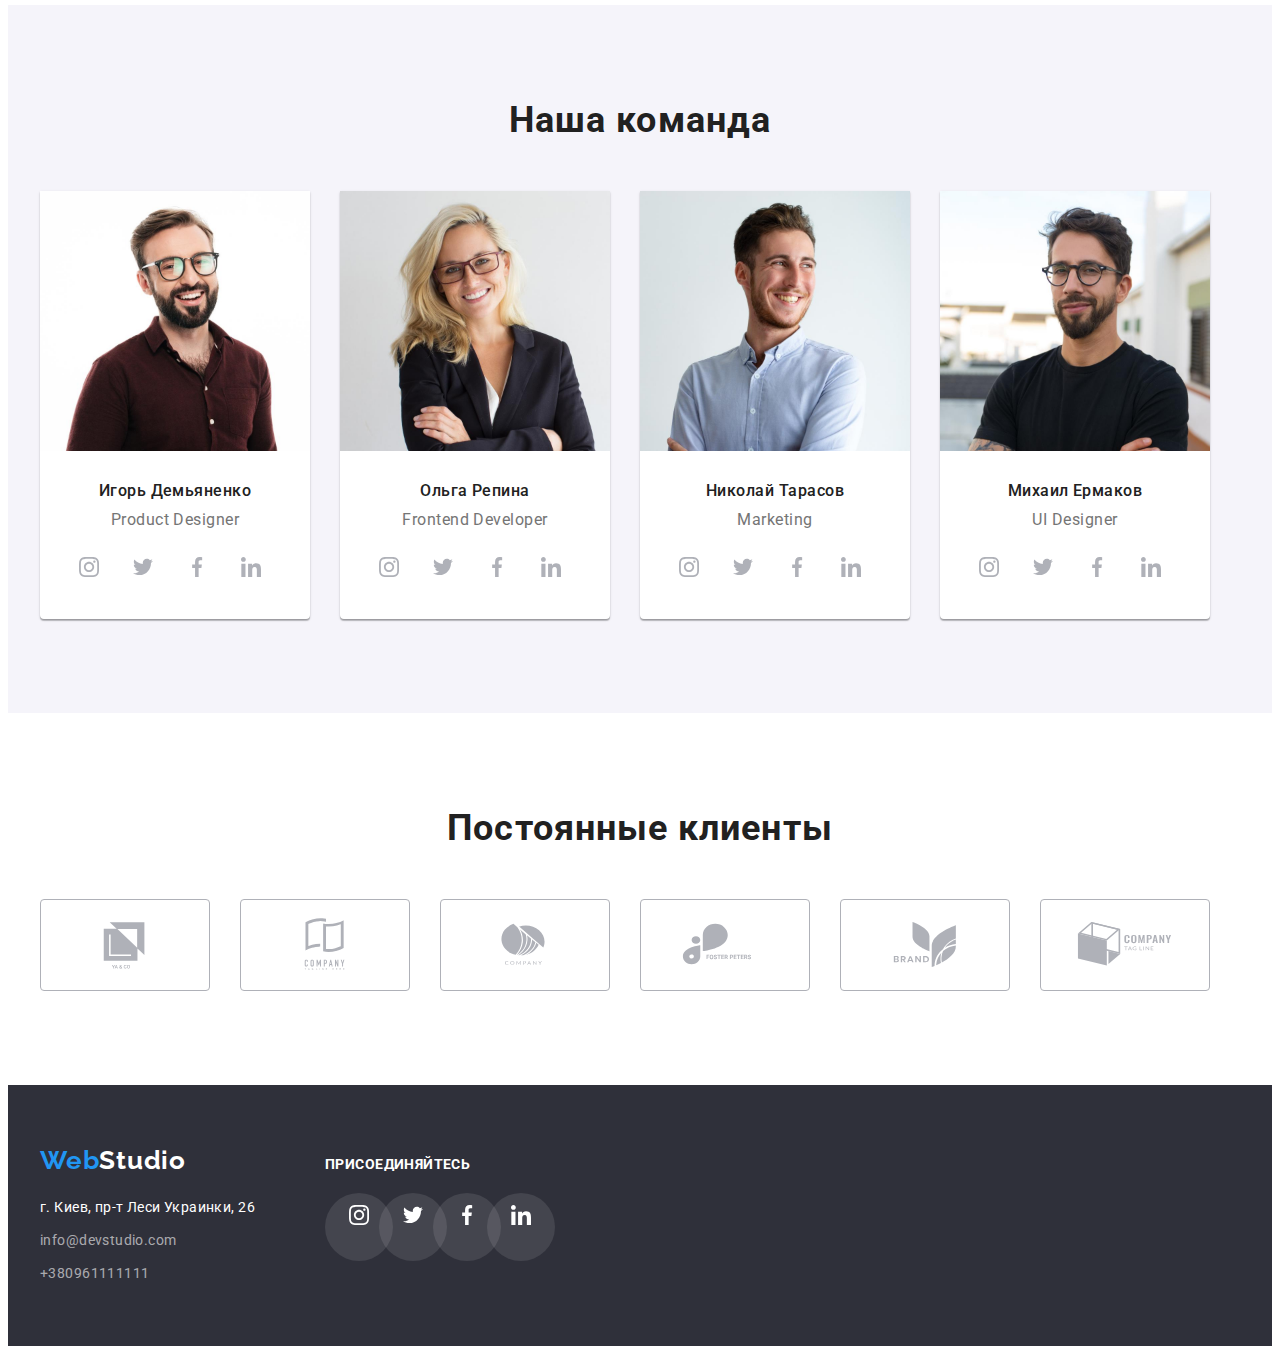
==== commit 4829ba27: "Chenched svg-icons in regular clients" ====
--- a/index.html
+++ b/index.html
@@ -299,43 +299,43 @@
         <ul class="clients-list list">
           <li class="clients-item">
             <a class="clients-link" href="">
-              <svg class="clients-icon" width="170px" height="92px">
+              <svg class="clients-icon" width="106px" height="60px">
                 <use href="./images/icons.svg#Company1-logo"></use>
               </svg>
             </a>
           </li>
           <li class="clients-item">
             <a class="clients-link" href="">
-              <svg class="clients-icon" width="170px" height="92px">
-                <use href="./images/icons.svg#Company2-Logo"></use>
-              </svg>
-            </a>
-          </li>
-          <li class="clients-item">
-            <a class="clients-link" href="">
-              <svg class="clients-icon" width="170px" height="92px">
-                <use href="./images/icons.svg#Company3-Logo"></use>
-              </svg>
-            </a>
-          </li>
-          <li class="clients-item">
-            <a class="clients-link" href="">
-              <svg class="clients-icon" width="170px" height="92px">
-                <use href="./images/icons.svg#Company4-Logo"></use>
-              </svg>
-            </a>
-          </li>
-          <li class="clients-item">
-            <a class="clients-link" href="">
-              <svg class="clients-icon" width="170px" height="92px">
-                <use href="./images/icons.svg#Company5-Logo"></use>
-              </svg>
-            </a>
-          </li>
-          <li class="clients-item">
-            <a class="clients-link" href="">
-              <svg class="clients-icon" width="170px" height="92px">
-                <use href="./images/icons.svg#Company6-Logo"></use>
+              <svg class="clients-icon" width="106px" height="60px">
+                <use href="./images/icons.svg#Company2-logo"></use>
+              </svg>
+            </a>
+          </li>
+          <li class="clients-item">
+            <a class="clients-link" href="">
+              <svg class="clients-icon" width="106px" height="60px">
+                <use href="./images/icons.svg#Company3-logo"></use>
+              </svg>
+            </a>
+          </li>
+          <li class="clients-item">
+            <a class="clients-link" href="">
+              <svg class="clients-icon" width="106px" height="60px">
+                <use href="./images/icons.svg#Company4-logo"></use>
+              </svg>
+            </a>
+          </li>
+          <li class="clients-item">
+            <a class="clients-link" href="">
+              <svg class="clients-icon" width="106px" height="60px">
+                <use href="./images/icons.svg#Company5-logo"></use>
+              </svg>
+            </a>
+          </li>
+          <li class="clients-item">
+            <a class="clients-link" href="">
+              <svg class="clients-icon" width="106px" height="60px">
+                <use href="./images/icons.svg#Company6-logo"></use>
               </svg>
             </a>
           </li>
@@ -344,7 +344,7 @@
     </section>
   </main>
   
-<!---------------- footer ------------------->
+<!--Footer-->
   <footer class="footer">
     <div class="container footer-container">
       <div class="footer-adress-conteiner">
@@ -399,7 +399,7 @@
     </div>
   </footer> 
 
-<!---------------- Modal widow ------------------>
+<!--Modal window-->
 
   <div class="backdrop is-hidden" data-modal>
     <div class="modal">
